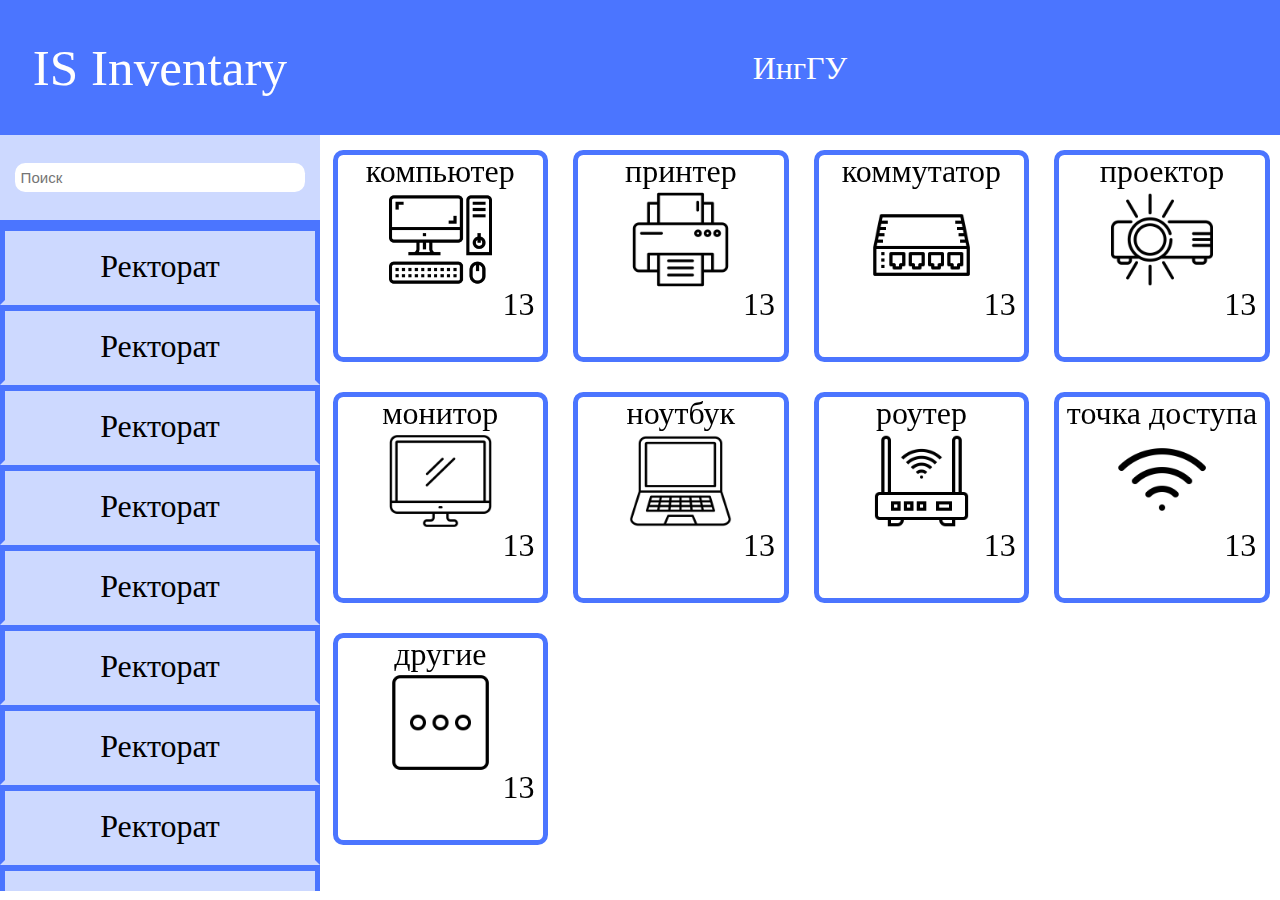
==== index.html @ c831bbf8 "Initial commit" ====
<!DOCTYPE html>
<html lang="en">
<head>
    <meta charset="UTF-8">
    <meta http-equiv="X-UA-Compatible" content="IE=edge">
    <meta name="viewport" content="width=device-width, initial-scale=1.0">
    <title>Document</title>
    <link rel="stylesheet" href="style.css">
    <link rel="stylesheet" href="normalaz.css">
</head>
<body>
	<script src="click.js"></script>
	<div class="container">
		<!-- левая часть -->
		<div class="leftSide">
			
		<header>
        
        <h1> <a href="index.html"> IS Inventary</a></h1>
        
      </header>    
	 	
			<!-- поиск  -->
			<div class="search">
				<div>
					<input type="text" placeholder="Поиск">
					
					
				</div>
			</div>
			<!-- список подразделении-->
			<nav class="list_of_divisions">
				<ul>
					
					<li>
						<a href="List.html"class="link_division">
                    	<span class="name_division">Ректорат</span>
                    	</a> 
	
					</li>
					<li>
						<a href="List.html"class="link_division">
                    	<span class="name_division">Ректорат</span>
                    	</a> 
	
					</li><li>
						<a href="List.html"class="link_division">
                    	<span class="name_division">Ректорат</span>
                    	</a> 
	
					</li><li>
						<a href="List.html"class="link_division">
                    	<span class="name_division">Ректорат</span>
                    	</a> 
	
					</li><li>
						<a href="List.html"class="link_division">
                    	<span class="name_division">Ректорат</span>
                    	</a> 
	
					</li><li>
						<a href="List.html"class="link_division">
                    	<span class="name_division">Ректорат</span>
                    	</a> 
	
					</li><li>
						<a href="List.html"class="link_division">
                    	<span class="name_division">Ректорат</span>
                    	</a> 
	
					</li><li>
						<a href="List.html"class="link_division">
                    	<span class="name_division">Ректорат</span>
                    	</a> 
	
					</li><li>
						<a href="List.html"class="link_division">
                    	<span class="name_division">Ректорат</span>
                    	</a> 
	
					</li><li>
						<a href="List.html"class="link_division">
                    	<span class="name_division">Ректорат</span>
                    	</a> 
	
					</li><li>
						<a href="List.html"class="link_division">
                    	<span class="name_division">Ректорат</span>
                    	</a> 
	
					</li><li>
						<a href="List.html"class="link_division">
                    	<span class="name_division">Ректорат</span>
                    	</a> 
	
					</li>
					
					

				</ul>
			</nav>
		</div>
		<!-- правая часть -->
		<div class="rightSide">
			<div class="header">
				
					<h1> ИнгГУ </h1>
				</div>
				
			<div class="contener_equipment_list">
				<a class="equipment_link" href="duuhd.html">
					<p class="name">компьютер</p>
					<img src="img/pk.png" alt="">
					<p class="count">13</p>
				 </a>
				 
				 <a class="equipment_link" href="">
					<p class="name">принтер</p>
					<img src="img/printer.png" alt="">
					<p class="count">13</p>
				 </a> 
				 
				 <a class="equipment_link" href="">
					<p class="name">коммутатор</p>
					<img src="img/commytator.png" alt="">
					<p class="count">13</p>
			
				 </a>
				 
				 <a class="equipment_link" href="">
					<p class="name">проектор</p>
					<img src="img/proektor.png" alt="">
					<p class="count">13</p>
			
				 </a> 
				 
				 <a class="equipment_link" href="">
					<p class="name">монитор</p>
					<img src="img/monitor.png" alt="">
					<p class="count">13</p>
				 </a> 
				 
				 <a class="equipment_link" href="">
					<p class="name">ноутбук</p>
					<img src="img/noytbook.png" alt="">
					<p class="count">13</p>
				 </a>
				  
				 <a class="equipment_link" href="">
					<p class="name">роутер</p>
					<img src="img/router.png" alt="">
					<p  class="count" >13</p>
				 </a>
				 
				 <a class="equipment_link" href="">
					<p class="name">точка доступа</p>
					<img src="img/wi-fi.png" alt="">
					<p  class="count">13</p>
				 </a>
				 <!-- <a class="equipment_link" href="">
					<p class="name">сервер</p>
					<img src="img/free-icon-server-8602533.png" alt="">
					<p  class="count">13</p>
				 </a> -->
				 <a class="equipment_link" href="">
					<p class="name">другие</p>
					<img src="img/free-icon-menu-5602211.png" alt="">
					<p  class="count">13</p>
				 </a>
				 
				
			</div>
			
</body>
</html>
---- style.css ----
a{
	color: #000;
}

.container{
	position: relative;
	width: 100%;
	max-width: 100%;
	height: 100vh;
	background: #fff;
	
	display: flex;
}
/* левая часть контейнера */
.container .leftSide {
	position: relative;
	flex: 25%;
	background:#fff;
	

}
/* правая часть контейнера */
.container .rightSide
{
	position: relative;
	flex: 75%;
	background: #fff;
	
}
/* шапка */
.leftSide header{
	position: relative;
	width: 100%;
	height: 15%;
	background:#4B75FF; ;
	display: flex;
	justify-content: center;
	align-items: center;
	padding: 0 15px;
}
/* оформление логотипа */
.leftSide header a{
	color: #FFFEFE;

}
.leftSide header h1 {
	position: absolute;
	
	font-family: 'Inter';
	font-style: normal;
	font-weight: 400;
	font-size: calc(100vw/25);
	
	text-align: center;
	color: #FFFEFE;
	
}

/* поиск */
.search {
	position: relative;
	width: 100%;
	height: 10%;
	background-color: #CDD9FF;;
	display: flex;
	justify-content: center;
	align-items: center;
	padding: 0 15px;
	border-bottom: #4B75FF solid 5px 
}
.search div {
	width: 100%;
	display: flex;
	justify-content: center;
	align-items: center;
	
}
.search div input {
	width: 100%;
	
	outline: none;
	border: none;
	background: #fff;
	padding: calc(100vw/230) ;;
	
	border-radius: calc(100vw/125);
	font-size: calc(100vw/85);
		
}
/* список подразделений */
.list_of_divisions{
	
	background: #4B75FF;
	position: relative;
	height: calc(100% - 26%);
	overflow-y: auto;
	
}
/* кнопка подразделения */
.link_division{
	width: 100%;
	height:  calc(100vw/16);
	background-color: rgb(205, 217, 255);
	border-top:#4B75FF solid  calc(100vw/200);  
	border-left: #4B75FF solid calc(100vw/250);
	border-right: #4B75FF solid calc(100vw/250);
	border-bottom: rgb(205, 217, 255) solid calc(100vw/250);
	display: flex;
	justify-content: center;
	align-items: center;
	transition: all 0.4s ease;
}

.link_division:hover{
	background: rgb(254, 254, 254); /* Old browsers */
    transition: all 1s ease;
	
	
}

/* оформление названия подразления */
.name_division {
	position: absolute;
	font-family: 'Inter';
	font-style: normal;
	font-weight: 400;
	font-size: calc(100vw/40);
	color: #000000;

}
/* список кафедр */
/* li ul{
    position: relative;
    min-width: calc(100vw/230) ;
    display: none;
	
	
	
}

	
li:hover > ul{
		width: 100%;
		display: block;
		
		
	   }
.active{
	background: #ddd;
} */

	  
.link_division2{
	display: block;
	width: 100%;
	height: calc(100vw/22) ;
	border-bottom: #4B75FF solid calc(100vw/330) ;
	border-left: #4B75FF solid calc(100vw/330) ;
	background: #CDD9FF;
	display: flex;
	justify-content: center;
	align-items: center;	
	font-family: 'Inter';
	font-style: normal;
	font-weight: 400;
	font-size: calc(100vw/52);
	
	text-align: center;
	
	color: #000000;

	
	

}
.link_division2:hover{
	background: rgb(254, 254, 254); /* Old browsers */
    transition: all 0.5s ease;
	color: #000;	
}







.rightSide .header{
	position: relative;
	width: 100%;
	height: 15%;
	background:#4B75FF; ;
	display: flex;
	/* justify-content: center; */
	align-items: center;
	
}

.rightSide .header a {
	position: absolute;
	font-family: 'Inter';
	margin-left: calc(100vw/100);;

	
	font-size: calc(100vw/60);
	
	
	color: #FFFEFE;
}
.rightSide .header h1 {
	margin: 0 auto;
		
	width: 100%;
	
	font-family: 'Inter';
	font-style: normal;
	font-weight: 400;
	font-size: calc(100vw/40);
	
	text-align: center;
	color: #FFFEFE;}

/* список устройств */
.contener_equipment_list{
		position: fixed;
		height: 80%;
		display: flex;
		flex-wrap: wrap;
		gap: 20px;
		
		justify-content: space-between;
		
		overflow:auto;
		padding-top:calc(100vw/85) ;
		padding-left: calc(100vw/102);
		padding-right: calc(100vw/125);
		
		
		
	
	
	
}
/* иконки */
img{
	position: relative;
	left: 25%;
	top: 2px;
	width: 50%;
	height: 50%;
	display: block;
}
/* карточка */
.equipment_link{
	
	display: block;
	
	height: 30%;
	width: 23%;
	border: #4B75FF solid  calc(100vw/250);

	border-radius: calc(100vw/125);
	
}
/* изменение цвета при наведении */
.equipment_link:hover{
	background:  #cdd9ffa0; /* Old browsers */
	
	
    transition: all 0.3s ease;
	
}
/* название устройства */
.name{	
	font-family: 'Inter';
	font-style: normal;
	font-weight: 400;
	font-size: calc(100vw/40);
	
	text-align: center;
	
	color: #000000;
}
/* количество устройств */
.count{



	position: relative;
	
	font-family: 'Inter';
	font-style: normal;
	font-weight: 400;
	font-size: calc(100vw/40);
	
	text-align: end;
	margin-right: calc(100vw/150);
	color: #000000;
	
}
/*  */
.table{
	position: relative;
	overflow:auto;
	height: 84%;
	padding-left: 2px;
	
	
}

.address{
	width: 100%;
	height: calc(100vw/22) ;
	border-bottom: #4B75FF solid calc(100vw/330) ;
	border-left: #4B75FF solid calc(100vw/330) ;
	background: #CDD9FF;
	display: flex;
	justify-content: center;
	align-items: center;	
	font-family: 'Inter';
	font-style: normal;
	font-weight: 400;
	font-size: calc(100vw/52);
	
	text-align: center;
	
	color: #000000;
}


.headings{
	width:  100%;
	display: flex;
	
	
	

}
.headings p{
	width: 25%;
	display: flex;
	justify-content: center;
	align-items: center;
	border-left: #4B75FF solid calc(100vw/330) ;
	border-bottom: #4B75FF solid calc(100vw/330) ;
	position: relative;
	
	
	font-family: 'Inter';
	font-style: normal;
	font-weight: 700;
	font-size: calc(100vw/69);
	
	text-align: center;
	color: #000000;
}
.data{
	position: relative;
	height: calc(100% - 20%);
	overflow-y: auto;
	
}
.data ul {
	width: 100%;
	display: flex;
	
	
}
.data li{
	width: 100%;
	
	
	
}
.data p{
	width: 100%;
	display: flex;
	justify-content: center;
	align-items: center;
	border-left: #4B75FF solid calc(100vw/330) ;
	border-bottom: #4B75FF solid calc(100vw/330) ;
	position: relative;
	
	font-family: 'Inter';
	font-style: normal;
	font-weight: 400;
	font-size: calc(100vw/77);
	
	text-align: center;
	color: #000000;

}
.clicker {
	
	outline:none;
	cursor:pointer;
	}
	
	.windows{
	
	display:none;
	
	
	padding: 10px;
	border-radius: 10px;
	background-color: #f1f1f1;
	overflow: auto;
	box-shadow: 0px 8px 16px 0px rgba(0,0,0,0.2);
	z-index: 1;
	}
	.windows p{
		width: 100%;
	display: flex;
	justify-content: center;
	align-items: center;
	
	
	position: relative;
	
	
	font-family: 'Inter';
	font-style: normal;
	
	font-size: calc(100vw/50) ;;
	
	text-align: center;
	color: #000000;
		border: none;
	border-bottom: #ddd solid 1px;
	}
	.clicker:focus + .windows{
	display:block;
	position: absolute;
	
	}

.clicker:hover {
	color: #d60000;
	background-color: #ddd
}
---- normalaz.css ----
/*СЃС‚РёР»Рё СЃР±СЂРѕСЃР° Рё РѕР±С‰РёРµ СЃС‚РёР»Рё*/

* {
    -webkit-box-sizing: border-box;
    box-sizing: border-box;
    outline: none;
  }
  
  html,
  body,
  div,
  span,
  applet,
  object,
  iframe,
  h1,
  h2,
  h3,
  h4,
  h5,
  h6,
  p,
  blockquote,
  pre,
  a,
  abbr,
  acronym,
  address,
  big,
  cite,
  code,
  dfn,
  img,
  ins,
  kbd,
  q,
  s,
  samp,
  small,
  strike,
  strong,
  sub,
  sup,
  tt,
  var,
  center,
  dl,
  dt,
  dd,
  ol,
  ul,
  li,
  fieldset,
  form,
  label,
  legend,
  table,
  caption,
  tbody,
  tfoot,
  thead,
  tr,
  th,
  td,
  article,
  aside,
  canvas,
  details,
  embed,
  figure,
  figcaption,
  footer,
  header,
  hgroup,
  menu,
  nav,
  output,
  ruby,
  section,
  summary,
  time,
  mark,
  audio,
  video {
    margin: 0;
    padding: 0;
    border: 0;
    font: 100% inherit;
    vertical-align: baseline
  }
  
  article,
  aside,
  details,
  figcaption,
  figure,
  footer,
  header,
  hgroup,
  menu,
  nav,
  section {
    display: block
  }
  
  body {
    line-height: 1
  }
  
  ol,
  ul {
    list-style: none
  }
  
  blockquote,
  q {
    quotes: none
  }
  
  blockquote:before,
  blockquote:after,
  q:before,
  q:after {
    content: '';
    content: none
  }
  
  button {
    background: transparent
  }
  
  table {
    border-collapse: collapse;
    border-spacing: 0
  }
  
  h1 {
    font-size: 40px
  }
  
  h2 {
    font-size: 32px
  }
  
  h3 {
    font-size: 24px
  }
  
  h4 {
    font-size: 20px
  }
  
  h5 {
    font-size: 18px
  }
  
  h6 {
    font-size: 16px
  }
  
  p {
    font: 16px
  }
  
  p,
  a,
  span.div,
  li {
    text-decoration: none;
  }
  
  body {
    margin: 0 auto;
  }
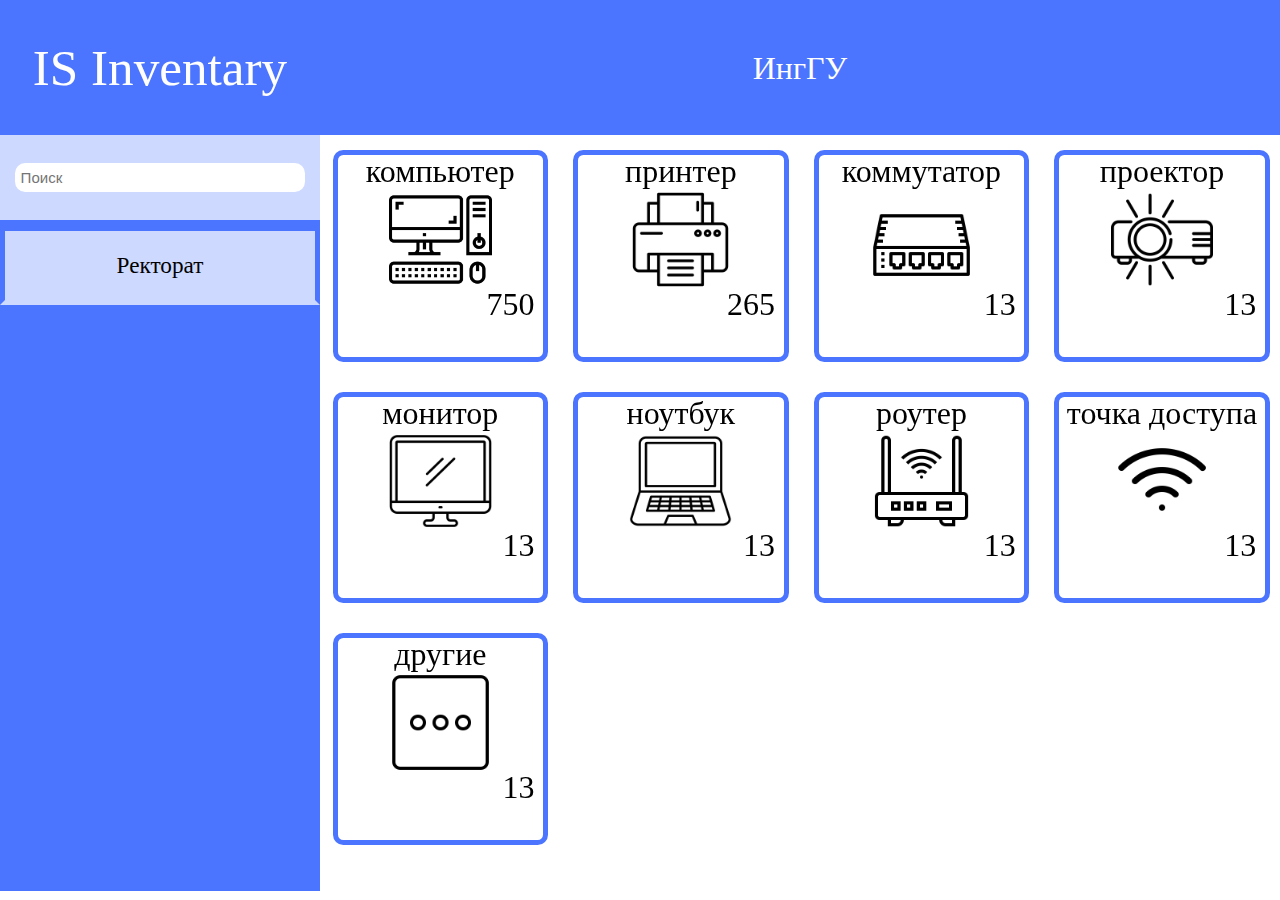
==== commit 2df6eff1: "nkkbl" ====
--- a/index.html
+++ b/index.html
@@ -38,62 +38,8 @@
                     	</a> 
 	
 					</li>
-					<li>
-						<a href="List.html"class="link_division">
-                    	<span class="name_division">Ректорат</span>
-                    	</a> 
-	
-					</li><li>
-						<a href="List.html"class="link_division">
-                    	<span class="name_division">Ректорат</span>
-                    	</a> 
-	
-					</li><li>
-						<a href="List.html"class="link_division">
-                    	<span class="name_division">Ректорат</span>
-                    	</a> 
-	
-					</li><li>
-						<a href="List.html"class="link_division">
-                    	<span class="name_division">Ректорат</span>
-                    	</a> 
-	
-					</li><li>
-						<a href="List.html"class="link_division">
-                    	<span class="name_division">Ректорат</span>
-                    	</a> 
-	
-					</li><li>
-						<a href="List.html"class="link_division">
-                    	<span class="name_division">Ректорат</span>
-                    	</a> 
-	
-					</li><li>
-						<a href="List.html"class="link_division">
-                    	<span class="name_division">Ректорат</span>
-                    	</a> 
-	
-					</li><li>
-						<a href="List.html"class="link_division">
-                    	<span class="name_division">Ректорат</span>
-                    	</a> 
-	
-					</li><li>
-						<a href="List.html"class="link_division">
-                    	<span class="name_division">Ректорат</span>
-                    	</a> 
-	
-					</li><li>
-						<a href="List.html"class="link_division">
-                    	<span class="name_division">Ректорат</span>
-                    	</a> 
-	
-					</li><li>
-						<a href="List.html"class="link_division">
-                    	<span class="name_division">Ректорат</span>
-                    	</a> 
-	
-					</li>
+					
+					
 					
 					
 
@@ -111,13 +57,13 @@
 				<a class="equipment_link" href="duuhd.html">
 					<p class="name">компьютер</p>
 					<img src="img/pk.png" alt="">
-					<p class="count">13</p>
+					<p class="count">750</p>
 				 </a>
 				 
 				 <a class="equipment_link" href="">
 					<p class="name">принтер</p>
 					<img src="img/printer.png" alt="">
-					<p class="count">13</p>
+					<p class="count">265</p>
 				 </a> 
 				 
 				 <a class="equipment_link" href="">
--- a/style.css
+++ b/style.css
@@ -125,30 +125,10 @@
 	font-family: 'Inter';
 	font-style: normal;
 	font-weight: 400;
-	font-size: calc(100vw/40);
-	color: #000000;
-
-}
-/* список кафедр */
-/* li ul{
-    position: relative;
-    min-width: calc(100vw/230) ;
-    display: none;
-	
-	
-	
-}
-
-	
-li:hover > ul{
-		width: 100%;
-		display: block;
-		
-		
-	   }
-.active{
-	background: #ddd;
-} */
+	font-size: calc(100vw/55);
+	color: #000000;
+
+}
 
 	  
 .link_division2{
